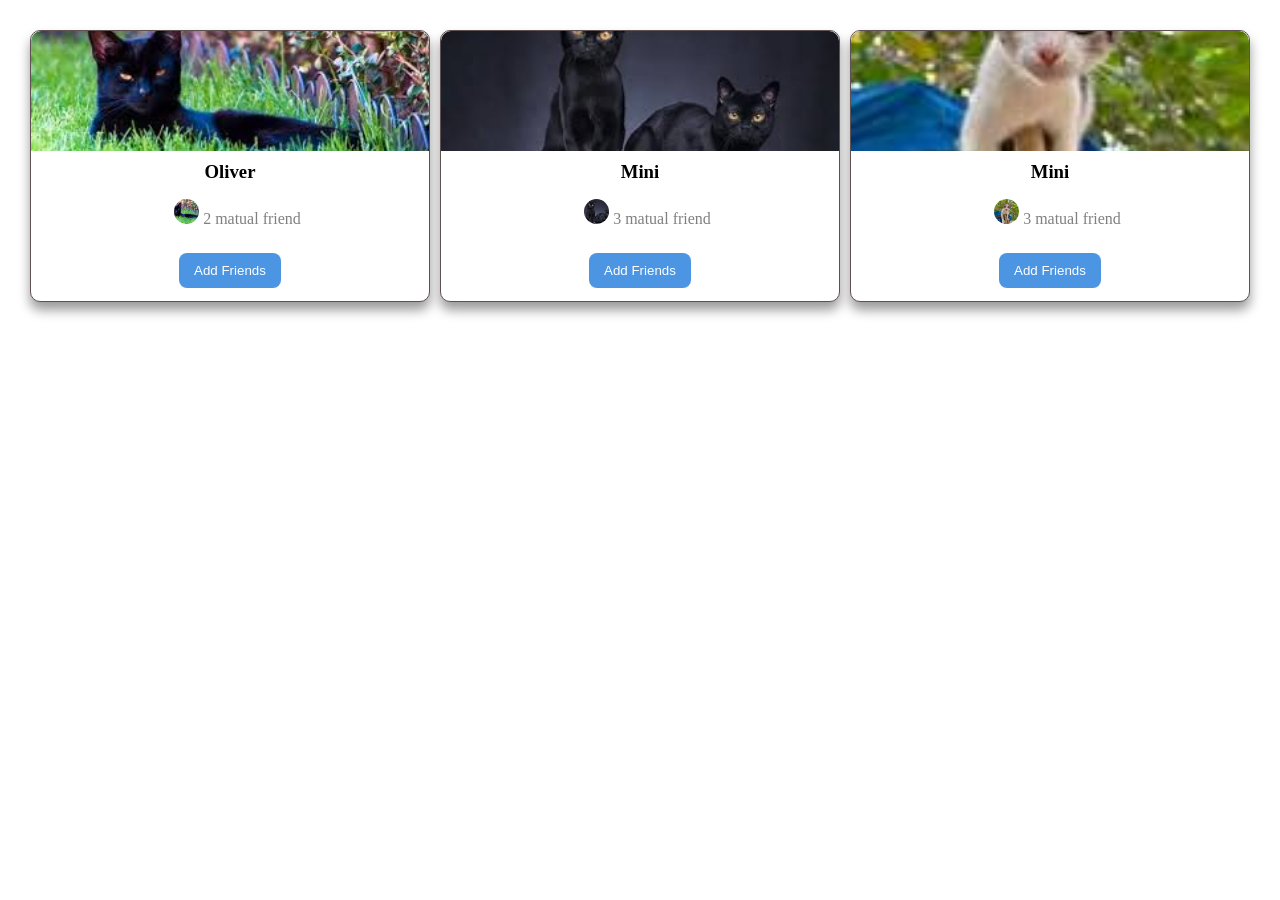
==== css_grid/index.html @ fbacd95a "nimeongeza file jimya la CSS GRID" ====
<!DOCTYPE html>
<html lang="en">
  <head>
    <meta charset="UTF-8" />
    <meta name="viewport" content="width=device-width, initial-scale=1.0" />
    <title>Document</title>
  </head>
  <style>
    body {
      margin: 0;
      padding: 0;
      box-sizing: border-box;
    }

    .grid-container {
      display: grid;
      display: flex;
      align-items: center;
      justify-content: center;
      gap: 10px;
      padding: 30px;
    }

    .card {
      background-color: #fff;
      text-align: center;
      height: 270px;
      width: 100%;
      border: 1px solid rgb(95, 81, 81);
      box-shadow: 0 8px 12px rgba(0, 0, 0, 0.4);
      border-radius: 10px;

    }
    img {
      width: 100%;
      height: 120px;
      display: block;
      object-fit: cover;
      border-top-left-radius: 10px;
      border-top-right-radius: 10px;
    }

    .card p img {
      height: 25px;
      width: 25px;
      border-radius: 50%;
      margin-left: 15px;
      display: inline-block;
    }

    .card p {
      color: grey;
      margin-bottom: 15px;
    }

    .card button {
      background: rgba(7, 109, 217, 0.724);
      color: #fff;
      border: none;
      padding: 10px 15px;
      border-radius: 8px;
      cursor: pointer;
      margin-top: 10px;
    }

    .card button:hover {
      background: rgb(7, 151, 187);
    }

    .card h3 {
      margin: 10px 0 5px;
    }
  </style>
  <body>
    <div class="grid-container">
      <div class="card">
        <img src="../paka 1.jpg" alt="paka" ; />
        <h3>Oliver</h3>
        <p>
          <img src="../paka 1.jpg" alt="paka" />
          2 matual friend
        </p>
        <button>Add Friends</button>
      </div>

      <div class="card">
        <img src="../paka 2.jpg" alt="paka" ; />
        <h3>Mini</h3>
        <p>
          <img src="../paka 2.jpg" alt="paka" />
          3 matual friend
        </p>
        <button>Add Friends</button>
      </div>
      <div class="card">
        <img src="../paka 3.jpg" alt="paka" ; />
        <h3>Mini</h3>
        <p>
          <img src="../paka 3.jpg" alt="paka" />
          3 matual friend
        </p>
        <button>Add Friends</button>
      </div>
    </div>
  </body>
</html>
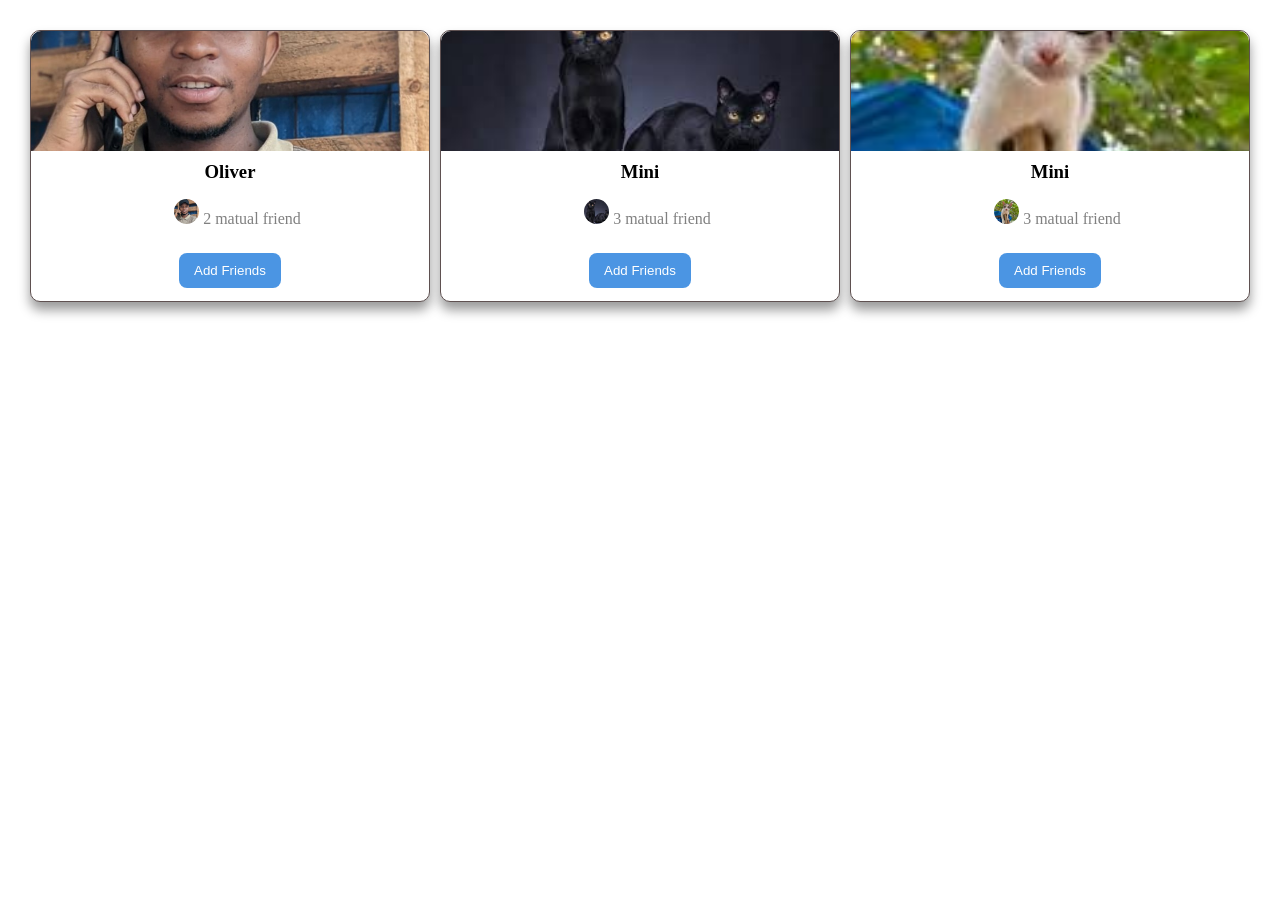
==== commit 831a78ff: "nimebadilisha picha kweny card1" ====
--- a/css_grid/index.html
+++ b/css_grid/index.html
@@ -74,10 +74,10 @@
   <body>
     <div class="grid-container">
       <div class="card">
-        <img src="../paka 1.jpg" alt="paka" ; />
+        <img src="../Jackson.jpeg" alt="paka" ; />
         <h3>Oliver</h3>
         <p>
-          <img src="../paka 1.jpg" alt="paka" />
+          <img src="../Jackson.jpeg" alt="paka" />
           2 matual friend
         </p>
         <button>Add Friends</button>
